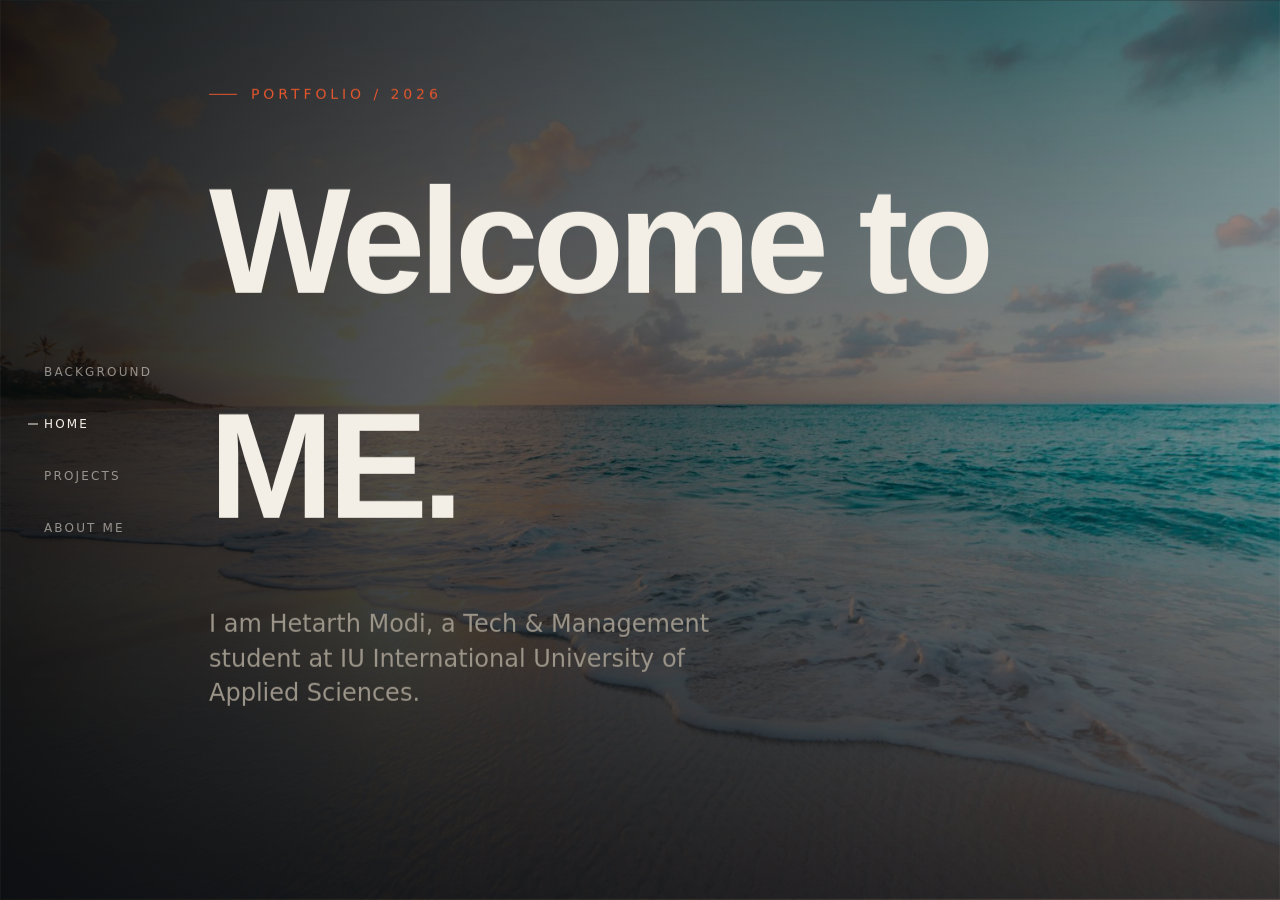
==== index.html @ 9e6f0302 "Certi Section Added" ====
<!DOCTYPE html>
<html lang="en">
<head>
  <meta charset="UTF-8" />
  <meta name="viewport" content="width=device-width, initial-scale=1, viewport-fit=cover" />
  <meta
    http-equiv="Content-Security-Policy"
    content="default-src 'self'; script-src 'self'; style-src 'self' https://fonts.googleapis.com; font-src 'self' https://fonts.gstatic.com; img-src 'self'; media-src 'self' https://videos.pexels.com; object-src 'none'; base-uri 'self'"
  />
  <title>Hetarth Modi - Portfolio</title>
  <link rel="icon" href="index_Logo.png" type="image/png" />
  <link rel="preconnect" href="https://fonts.googleapis.com" />
  <link rel="preconnect" href="https://fonts.gstatic.com" crossorigin />
  <link href="https://fonts.googleapis.com/css2?family=Outfit:wght@300;400&family=Syne:wght@800&display=swap" rel="stylesheet" />
  <link rel="stylesheet" href="index.css?v=20260920g" />
</head>
<body>
  <div class="world" aria-hidden="true">
    <img class="world-still" src="bg.jpg" alt="" />
    <div class="world-video">
      <video id="world-media" autoplay muted loop playsinline></video>
    </div>
    <div class="world-shade"></div>
  </div>

  <header>
    <nav aria-label="Sections">
      <button type="button" data-go="0">Background</button>
      <button type="button" data-go="1" class="is-active">Home</button>
      <button type="button" data-go="2">Projects</button>
      <button type="button" data-go="3">About ME</button>
    </nav>
  </header>

  <button type="button" class="edu-back" id="edu-back">← Back</button>

  <div class="scene" id="scene">
    <div class="cube-rig">
      <div class="cube-x" id="cube-x">
        <div class="cube" id="cube">
        <section class="face face-background" id="background" aria-label="Background">
          <div class="face-scroll">
            <p class="kicker">Background / 2026</p>
            <h2>A little context.</h2>
            <section class="edu">
              <h3>Education</h3>
              <button type="button" class="more" data-edu-hub>Read More →</button>
            </section>
            <section class="gap"></section>
            <section class="edu">
              <h3>Certifications</h3>
              <button type="button" class="more" data-certi-hub>Read More →</button>
            </section>
          </div>
        </section>

        <section class="face face-edu-hub" id="edu-hub" aria-label="Education">
          <div class="face-scroll">
            <p class="kicker">Education / 2026</p>
            <h2>Education</h2>
            <section class="edu">
              <ul>
                <li>
                  <h4>B.Sc. in Computer Science</h4>
                  <p>IU International University of Applied Sciences</p>
                  <p>April 2025 - Present</p>
                  <button type="button" class="more" data-edu="b1">Read More →</button>
                </li>
                <li>
                  <h4>Studienkolleg</h4>
                  <p>IU International University of Applied Sciences</p>
                  <p>April 2024 - March 2025</p>
                  <button type="button" class="more" data-edu="b2">Read More →</button>
                </li>
              </ul>
            </section>
          </div>
        </section>

        <section class="face face-certi-hub" id="certi-hub" aria-label="Certifications">
          <div class="face-scroll">
            <p class="kicker">Certifications / 2026</p>
            <h2>Certifications</h2>
            <section class="edu">
              <ul>
                <li>
                  <h4>Project Management</h4>
                  <p>Linkedin and Microsoft</p>
                  <button type="button" class="more" data-certi="c1">Read More →</button>
                </li>
                <li>
                  <h4>Technical</h4>
                  <p>Linkedin and Oracle</p>
                  <button type="button" class="more" data-certi="c2">Read More →</button>
                </li>
              </ul>
            </section>
          </div>
        </section>

        <section class="face face-edu" id="edu-detail" aria-label="Education detail">
          <div class="face-scroll">
            <article class="edu-panel is-active" data-edu-panel="b1">
              <p class="kicker">Education / B.Sc.</p>
              <h3>B.Sc. in Computer Science.</h3>
              <div class="about-grid">
                <div>
                  <p>Undergraduate study at IU, focused on software, systems, and how products actually get built. This is the current chapter — still in progress.</p>
                  <div class="subject-list">
                    <div><b>Introduction to Computer Science</b></div>
                    <div><b>Java: Object-Oriented Programming</b></div>
                    <div><b>Intercultural and Ethical Decision Making</b></div>
                    <div><b>Mathematics I</b></div>
                    <div><b>Statistics- Probability and Descriptive Statistics</b></div>
                    <div><b>Collaborative Work</b></div>
                    <div><b>Data Structures and Algorithms</b></div>
                    <div><b>Mathematics II</b></div>
                    <div><b>Web Application Development</b></div>
                    <div><b>Project: Java and Web Application</b></div>
                    <div><b>Computer Architecture and Operating Systems</b></div>
                    <div><b>Introduction to Academic Work for IT and Technology</b></div>
                    <div><b>Theoretical Computer Science and Mathematical Logic</b></div>
                    <div><b>IT Service Management</b></div>
                    <div><b>Project: IT Service Management</b></div>
                    <div><b>Introduction to Data Protection and Cybersecurity</b></div>
                    <div><b>Software Quality Assurance</b></div>
                    <div><b>Cryptography</b></div>
                  </div>
                </div>
                <div class="meta-list">
                  <div><b>School</b><span>IU International University</span></div>
                  <div><b>When</b><span>Apr 2025 — In progress</span></div>
                </div>
              </div>
            </article>
            <article class="edu-panel" data-edu-panel="b2">
              <p class="kicker">Education / Studienkolleg</p>
              <h3>Studienkolleg.</h3>
              <div class="about-grid">
                <div>
                  <p>A foundation year before the degree: language, method, and the academic pace of studying in Germany. Finished.</p>
                  <p>It is the run-up to the degree — the year that made the B.Sc. possible, not a side note.</p>
                  <div class="subject-list">
                    <div><b>Mathematics: Foundations</b></div>
                    <div><b>Foundations of Learning</b></div>
                    <div><b>Preparation Language course: German A1 / A2</b></div>
                    <div><b>Mathematics: Algebra</b></div>
                    <div><b>Foundations of Academic English</b></div>
                    <div><b>Project: Germany from the Inside</b></div>
                    <div><b>Mathematics: Functions</b></div>
                    <div><b>Applied Academic English</b></div>
                    <div><b>Foundations of Business English</b></div>
                    <div><b>Mathematics: Calculus</b></div>
                    <div><b>Applied Business English</b></div>
                    <div><b>Applied Learning Strategies</b></div>
                  </div>
                </div>
                <div class="meta-list">
                  <div><b>School</b><span>IU International University</span></div>
                  <div><b>When</b><span>Apr 2024 — Mar 2025</span></div>
                </div>
              </div>
            </article>
          </div>
        </section>

        <section class="face face-certi" id="certi-detail" aria-label="Certification detail">
          <div class="face-scroll">
            <article class="certi-panel is-active" data-certi-panel="c1">
              <p class="kicker">Certifications / Project Management</p>
              <h3>Project Management.</h3>
              <div class="about-grid">
                <div>
                  <p>Project management coursework from LinkedIn and Microsoft.</p>
                </div>
                <div class="meta-list">
                  <div><b>Issuer</b><span>LinkedIn · Microsoft</span></div>
                </div>
              </div>
            </article>
            <article class="certi-panel" data-certi-panel="c2">
              <p class="kicker">Certifications / Technical</p>
              <h3>Technical.</h3>
              <div class="about-grid">
                <div>
                  <p>Technical coursework from LinkedIn and Oracle.</p>
                </div>
                <div class="meta-list">
                  <div><b>Issuer</b><span>LinkedIn · Oracle</span></div>
                </div>
              </div>
            </article>
          </div>
        </section>

        <section class="face face-home is-current" id="home" aria-label="Home">
          <div class="face-scroll">
            <p class="kicker">Portfolio / 2026</p>
            <h1>Welcome <span class="h1-rest">to ME.</span></h1>
            <p class="lede">I am Hetarth Modi, a Tech & Management student at IU International University of Applied Sciences.</p>
          </div>
        </section>

        <section class="face face-projects" id="projects" aria-label="Projects">
          <div class="face-scroll">
            <p class="kicker">Projects / 2026</p>
            <h2>Recent Works.</h2>
            <div class="work-grid">
              <article class="project">
                <div class="num">01</div>
                <h3>Charcoal</h3>
                <p>Note taking Markdown Web Application.</p>
                <div class="tags">Tech · Web Application</div>
                <button type="button" class="more" data-project="p1">Read More →</button>
              </article>
              <article class="project">
                <div class="num">02</div>
                <h3>IT Service Management</h3>
                <p>Introduction of ITIL based IT service processes in a mid-size enterprise.</p>
                <div class="tags">Management · IT Service Management</div>
                <button type="button" class="more" data-project="p2">Read More →</button>
              </article>
            </div>
          </div>
        </section>

        <section class="face face-project" id="project-detail" aria-label="Project detail">
          <div class="face-scroll">
            <article class="project-panel is-active" data-project-panel="p1">
              <p class="kicker">Project / Tech</p>
              <h3>Charcoal.</h3>
              <p class="repo-line"><a class="text-link" href="https://github.com/codeHetarth/Charcoal" target="_blank" rel="noopener noreferrer">Github Repo ↗</a></p>
              <div class="about-grid">
                <div>
                  <p>Built a full-stack, browser-based Markdown notes application as a university project at IU. Tasks, progress, and deadlines were planned and tracked in Monday.com.</p>
                  <p>GitHub Flavored Markdown covers headings, lists, tables, task lists, links, and syntax-highlighted code blocks. Titles and content auto-save as the user types. Registered users keep notes in PostgreSQL, tied to the account. Guest mode stores notes for the browser session only.</p>
                  <p>Accounts include registration, login, profile updates, logout, and deletion. Password reset uses time-limited email links, with optional email notifications. Export writes a local <code>.md</code> file and leaves it on the device. The layout is a notes sidebar on desktop and a drawer on mobile.</p>
                  <div class="skills">
                    <i>Project Management</i><i>Project Scheduling</i><i>HTML</i>
                    <i>Cascading Style Sheets (CSS)</i><i>JavaScript</i><i>Node.js</i>
                    <i>PostgreSQL</i><i>REST APIs</i><i>monday.com</i>
                    <i>Web Application Development</i><i>Manual Testing</i>
                  </div>
                </div>
                <div>
                  <div class="meta-list">
                    <div><b>School</b><span>IU International University</span></div>
                    <div><b>Connected Subject</b><span>Project: Java and Web Application</span></div>
                    <div><b>When</b><span>July 2026 — In progress</span></div>
                    <div><b>Frontend</b><span>HTML, CSS, JavaScript, Milkdown</span></div>
                    <div><b>Backend</b><span>Node.js, Express.js</span></div>
                    <div><b>Database</b><span>PostgreSQL</span></div>
                    <div><b>Server Management</b><span>Docker</span></div>
                    <div><b>API</b><span>REST API</span></div>
                    <div><b>Version Control</b><span>GitHub</span></div>
                    <div><b>Project Management</b><span>Monday.com</span></div>
                    <div><b>Code Editor</b><span>Cursor</span></div>
                  </div>
                </div>
              </div>
            </article>
            <article class="project-panel" data-project-panel="p2">
              <p class="kicker">Project / Management</p>
              <h3>IT Service Management.</h3>
              <div class="about-grid">
                <div>
                  <p>Designed an ITIL 4-based service management solution for a mid-sized enterprise with IT operational inefficiencies. The roadmap outsources the IT Service Desk along the ITIL 4 Customer Journey: Explore, Engage, Offer, Agree, Onboard, Co-create, Realise.</p>
                  <p>Stakeholder analysis covers the Board of Directors, Internal IT Team, External CIO, consultants, and outsourced service providers. SLA considerations and a governance model sit between internal IT and the vendor. Communication workflows, escalation, and responsibilities are defined for both sides.</p>
                  <p>Mandatory practices include Incident Management, Problem Management, Service Desk, Change Enablement, Information Security, and Continual Improvement. A risk, challenge, and opportunity assessment closes the work — aimed at service quality, governance, and customer satisfaction.</p>
                  <div class="skills">
                    <i>Project Scheduling</i><i>ITIL</i><i>IT Service Management</i>
                    <i>Service-Level Agreements (SLA)</i><i>Microsoft Office</i>
                    <i>Quality Management</i><i>Incident Management</i>
                    <i>Project Management</i><i>Risk Management</i>
                    <i>Change Management</i><i>Service Desk Management</i>
                    <i>Stakeholder Analysis</i><i>Teamwork</i>
                  </div>
                </div>
                <div>
                  <div class="meta-list">
                    <div><b>School</b><span>IU International University</span></div>
                    <div><b>Connected Subject</b><span>Project: IT Service Management</span></div>
                    <div><b>When</b><span>April 2026 — July 2026</span></div>
                  </div>
                </div>
              </div>
            </article>
          </div>
        </section>

        <section class="face face-about" id="about" aria-label="About">
          <div class="face-scroll">
            <p class="kicker">About Me / 2026</p>
            <h2>Who Am I ?</h2>
            <div class="about-grid">
              <div>
                <h3>I am Hetarth Modi.</h3>
                <p class="repo-line"><a class="text-link" href="https://www.linkedin.com/in/hetarth-modi-322444307/" target="_blank" rel="noopener noreferrer">LinkedIn ↗</a></p>
                <p class="repo-line"><a class="text-link" href="https://github.com/codeHetarth" target="_blank" rel="noopener noreferrer">GitHub ↗</a></p>
                <p class="quote">“If you can not buy it, build it.”</p>
                <p>The stack and technologies used for this portfolio development are the same as the ones used for Charcoal and the ITSM project.</p>
                <div class="skills">
                  <i>HTML</i><i>CSS</i><i>JavaScript</i><i>Project Management</i><i>GitHub</i>
                </div>
              </div>
              <div class="meta-list">
                <div><b>School</b><span>IU International University</span></div>
                <div><b>Study</b><span>B.Sc. Computer Science</span></div>
                <div><b>Focus</b><span>Tech &amp; Management</span></div>
                <div><b>Based in</b><span>Cologne, Germany</span></div>
                <div><b>Duration</b><span>April 2025 - Present</span></div>
                <div><b>Open to</b><span>Student · Part-Time · Internship</span></div>
                <div><b>Location</b><span>On-site · Hybrid · Remote</span></div>
              </div>
            </div>
          </div>
        </section>
        </div>
      </div>
    </div>
  </div>

  <script src="index.js?v=20260920g"></script>
</body>
</html>
---- index.css ----
:root {
  --fg: #f4efe6;
  --muted: #9b9488;
  --accent: #e4572e;
  --accent-2: #e8c39a;
  --line: rgba(244, 239, 230, 0.12);
  --half: 50vh;
  --half-w: 50vw;
  --z: var(--half);
  --duration: 1100ms;
  --ease: cubic-bezier(0.76, 0, 0.24, 1);
  --nav-w: 180px;
}

* { box-sizing: border-box; margin: 0; padding: 0; }

html, body {
  height: 100%;
  height: 100dvh;
  background: #071018;
  color: var(--fg);
  font-family: Outfit, system-ui, sans-serif;
  overflow: hidden;
  -webkit-text-size-adjust: 100%;
  text-size-adjust: 100%;
}

body {
  text-rendering: optimizeLegibility;
  -webkit-font-smoothing: antialiased;
}

button { font-family: inherit; color: inherit; }

.world {
  pointer-events: none;
  position: fixed;
  inset: 0;
  z-index: 0;
  overflow: hidden;
  background: #071018;
}

.world-still,
.world-video,
.world-video video {
  position: absolute;
  inset: 0;
  width: 100%;
  height: 100%;
  object-fit: cover;
  display: block;
}

.world-video video {
  height: 120%;
  visibility: hidden;
}

.world-video video.is-on { visibility: visible; }

.world-shade {
  position: absolute;
  inset: 0;
  background:
    linear-gradient(to right, rgba(0, 0, 0, 0.8), rgba(0, 0, 0, 0.4), transparent),
    linear-gradient(to top, rgba(0, 0, 0, 0.6), transparent, rgba(0, 0, 0, 0.3));
}

header {
  position: fixed;
  top: 0;
  left: 0;
  bottom: 0;
  z-index: 30;
  width: var(--nav-w);
  display: flex;
  flex-direction: column;
  justify-content: center;
  padding: 36px 28px;
  pointer-events: none;
}

nav {
  display: flex;
  flex-direction: column;
  align-items: flex-start;
  gap: 22px;
}

nav button {
  background: none;
  border: 0;
  cursor: pointer;
  font-size: 12px;
  letter-spacing: 0.18em;
  text-transform: uppercase;
  opacity: 0.55;
  position: relative;
  padding: 8px 0 8px 16px;
  text-align: left;
  pointer-events: auto;
}

nav button.is-active { opacity: 1; }

nav button.is-active::before {
  content: "";
  position: absolute;
  left: 0;
  top: 50%;
  width: 10px;
  height: 1px;
  background: currentColor;
  transform: translateY(-50%);
}

.scene {
  position: fixed;
  inset: 0;
  z-index: 1;
  perspective: 2400px;
  overflow: hidden;
}

.scene.is-edu-hub,
.scene.is-certi-hub,
.scene.is-edu-open,
.scene.is-certi-open,
.scene.is-project-open {
  --z: var(--half-w);
}

.cube-rig {
  width: 100%;
  height: 100%;
  transform-style: preserve-3d;
  transform: translateZ(calc(var(--z) * -1));
  transition: transform var(--duration) var(--ease);
}

.scene.is-turning .cube-rig {
  transform: translateZ(calc((var(--z) + var(--half) * 0.45) * -1)) scale(0.86);
}

.cube-x,
.cube {
  width: 100%;
  height: 100%;
  position: relative;
  transform-style: preserve-3d;
  transition: transform var(--duration) var(--ease);
}

.cube-x { transform: rotateX(var(--rx, 90deg)) translate3d(0, 0, 0.1px); }
.cube { transform: rotateY(var(--ry, 0deg)) translate3d(0, 0, 0.1px); }

.face {
  position: absolute;
  inset: 0;
  background: linear-gradient(180deg, rgba(7, 16, 24, 0.22), rgba(7, 16, 24, 0.58));
  backface-visibility: hidden;
  border: 1px solid rgba(244, 239, 230, 0.04);
}

.face-scroll {
  position: absolute;
  inset: 0;
  overflow-x: hidden;
  overflow-y: auto;
  -webkit-overflow-scrolling: touch;
  overscroll-behavior: contain;
  touch-action: pan-y;
  padding: 64px 8vw 64px calc(var(--nav-w) + 28px);
}

.face-background { transform: rotateX(0deg) translateZ(var(--z)); }
.face-home {
  background: linear-gradient(180deg, rgba(7, 16, 24, 0.08), rgba(7, 16, 24, 0.42));
  transform: rotateX(-90deg) translateZ(var(--z));
}
.face-projects { transform: rotateX(180deg) translateZ(var(--z)); }
.face-about { transform: rotateX(90deg) translateZ(var(--z)); }
.face-edu-hub,
.face-certi-hub { transform: rotateY(90deg) translateZ(var(--half-w)); }
.face-certi-hub { visibility: hidden; }
.face-edu,
.face-certi {
  transform: rotateY(180deg) translateZ(var(--half-w));
  visibility: hidden;
}
.face-project {
  transform: rotateY(-90deg) rotateX(180deg) translateZ(var(--half-w));
  visibility: hidden;
}
.cube.is-showing-project .face-project { visibility: visible; }
.scene.is-edu-open .face-edu { visibility: visible; }
.scene.is-certi-open .face-certi { visibility: visible; }
.scene.is-certi-hub .face-certi-hub { visibility: visible; }
.scene.is-certi-hub .face-edu-hub { visibility: hidden; }
.cube.is-showing-project .face-edu-hub,
.cube.is-showing-project .face-certi-hub,
.cube.is-showing-project .face-edu,
.cube.is-showing-project .face-certi { visibility: hidden; }

.scene.is-edu-hub .face-home,
.scene.is-edu-hub .face-projects,
.scene.is-edu-hub .face-about,
.scene.is-edu-hub .face-project,
.scene.is-certi-hub .face-home,
.scene.is-certi-hub .face-projects,
.scene.is-certi-hub .face-about,
.scene.is-certi-hub .face-project,
.scene.is-edu-open .face-home,
.scene.is-edu-open .face-projects,
.scene.is-edu-open .face-about,
.scene.is-edu-open .face-project,
.scene.is-certi-open .face-home,
.scene.is-certi-open .face-projects,
.scene.is-certi-open .face-about,
.scene.is-certi-open .face-project,
.scene.is-project-open .face-home,
.scene.is-project-open .face-background,
.scene.is-project-open .face-about,
.scene.is-project-open .face-edu,
.scene.is-project-open .face-certi,
.scene.is-project-open .face-edu-hub,
.scene.is-project-open .face-certi-hub {
  visibility: hidden;
}

html.is-phone .scene { perspective: none; }

html.is-phone .cube-rig,
html.is-phone .cube-x,
html.is-phone .cube,
html.is-phone .face {
  transform: none !important;
  transform-style: flat;
  transition: none;
  backface-visibility: visible;
}

html.is-phone .face,
html.is-phone .face-edu,
html.is-phone .face-certi,
html.is-phone .face-certi-hub {
  visibility: hidden;
  pointer-events: none;
}

html.is-phone .face.is-current {
  visibility: visible;
  pointer-events: auto;
}

html.is-phone .face.is-current .face-scroll {
  position: fixed;
  inset: 0;
  z-index: 2;
}

.gap {
  padding: 30px;
}

.kicker {
  display: flex;
  align-items: center;
  gap: 14px;
  color: var(--accent);
  font-size: 14px;
  letter-spacing: 0.28em;
  text-transform: uppercase;
  margin-bottom: 22px;
}

.kicker::before {
  content: "";
  width: 28px;
  height: 1px;
  background: var(--accent);
}

h1, h2, .edu h3, .edu h4, .project h3 {
  font-family: Syne, sans-serif;
  letter-spacing: -0.03em;
}

h1, h2 {
  font-weight: 800;
  letter-spacing: -0.04em;
  line-height: 1.5;
  overflow-wrap: break-word;
}

h1 { font-size: clamp(60px, 12vw, 150px); max-width: 12ch; }

h2 { font-size: clamp(42px, 7vw, 92px); margin-bottom: 28px; }

.lede {
  margin-top: 28px;
  max-width: 34rem;
  font-size: clamp(18px, 2vw, 24px);
  font-weight: 300;
  line-height: 1.45;
  color: var(--muted);
}

.about-grid {
  display: grid;
  grid-template-columns: 1.2fr 0.8fr;
  align-items: start;
  gap: 40px;
}

p {
  color: var(--muted);
  line-height: 1.7;
  font-size: 17px;
  margin: 18px 0;
}

.edu h3,
.edu h4 { color: var(--fg); }

.edu h3 { font-size: 30px; margin: 8px 0; }
.edu h4 { font-size: 26px; margin: 8px 0; }

.edu ul {
  list-style: none;
  display: grid;
  gap: 30px;
  padding: 18px 20px;
}

.edu p,
.edu .more,
.project .more,
.repo-line .text-link {
  font-size: 20px;
  line-height: 1.35;
}

.edu p + p,
.edu p + .more,
.edu h3 + .more { margin-top: 4px; }
.edu ul + .more { margin-top: 18px; }

.more {
  display: block;
  margin-top: 4px;
  padding:0px;
  border: 0;
  background: none;
  font: inherit;
  color: var(--muted);
  cursor: pointer;
}

.project .more { margin-top: 16px; }

.more:hover { color: var(--fg); }

.edu-back {
  position: fixed;
  z-index: 35;
  top: 64px;
  left: calc(var(--nav-w) + 28px);
  background: none;
  border: 0;
  padding: 8px 0;
  cursor: pointer;
  font-size: 12px;
  letter-spacing: 0.18em;
  text-transform: uppercase;
  color: var(--muted);
  opacity: 0;
  pointer-events: none;
  transition: opacity 280ms ease;
}

.edu-back.is-visible {
  opacity: 1;
  pointer-events: auto;
  transition-delay: 0.8s;
}

.edu-back:hover { color: var(--fg); }

.face-edu-hub .face-scroll,
.face-certi-hub .face-scroll,
.face-edu .face-scroll,
.face-certi .face-scroll,
.face-project .face-scroll { padding-top: 108px; }

.edu-panel,
.certi-panel,
.project-panel { display: none; }
.edu-panel.is-active,
.certi-panel.is-active,
.project-panel.is-active { display: block; }

.quote {
  font-family: Syne, sans-serif;
  font-size: 22px;
  line-height: 1.25;
  color: var(--fg);
  margin: 36px 0;
  max-width: 22ch;
}

.meta-list, .subject-list {
  display: grid;
  border-top: 1px solid var(--line);
}

.meta-list div, .subject-list div {
  display: flex;
  justify-content: space-between;
  border-bottom: 1px solid var(--line);
  font-size: 14px;
  padding: 18px 0;
}

.text-link {
  display: inline-block;
  color: var(--muted);
  text-decoration: none;
}

.repo-line .text-link:hover { color: var(--fg); }

.project-panel code {
  font-size: 0.92em;
  color: var(--accent-2);
}

.skills {
  display: flex;
  flex-wrap: wrap;
  gap: 8px;
  margin-top: 28px;
}

.skills i {
  font-style: normal;
  border: 1px solid var(--line);
  padding: 8px 12px;
  font-size: 12px;
  letter-spacing: 0.08em;
  text-transform: uppercase;
}

.work-grid {
  display: flex;
  flex-direction: column;
  gap: 22px;
}

.project {
  width: 100%;
  border: 1px solid var(--line);
  min-height: 160px;
  padding: 22px;
  background:
    linear-gradient(transparent 70%, rgba(244,239,230,0.05)),
    repeating-linear-gradient(0deg, transparent, transparent 10px, rgba(244,239,230,0.04) 11px);
}

.project:hover { border-color: var(--accent-2); }

.project .num {
  font-variant-numeric: tabular-nums;
  color: var(--accent-2);
  font-size: 12px;
  letter-spacing: 0.2em;
}

.project h3 {
  font-size: 28px;
  margin: 8px 0 10px;
}

.tags {
  color: var(--muted);
  font-size: 16px;
  margin-top: 28px;
}

@media (max-width: 860px) {
  :root { --nav-w: 96px; }
  header { padding: 24px 12px; }
  nav { gap: 16px; }
  nav button { font-size: 10px; letter-spacing: 0.12em; padding-left: 12px; }
  .face-scroll { padding: 36px 22px 36px calc(var(--nav-w) + 12px); }
  .face-edu-hub .face-scroll,
  .face-certi-hub .face-scroll,
  .face-edu .face-scroll,
  .face-certi .face-scroll,
  .face-project .face-scroll { padding-top: 72px; }
  .edu-back { top: 36px; left: calc(var(--nav-w) + 12px); }
  .about-grid { grid-template-columns: 1fr; gap: 28px; }
  .work-grid { gap: 28px; }
  h1 {
    font-size: clamp(42px, 11vw, 56px);
    line-height: 0.95;
    letter-spacing: -0.05em;
    max-width: none;
  }
  .face-home .h1-rest { display: block; }
}

@media (max-width: 720px) {
  :root { --nav-w: 0px; }

  html, body, .scene {
    height: 100svh;
    height: 100dvh;
  }

  header {
    top: 0;
    right: 0;
    bottom: auto;
    width: 100%;
    height: auto;
    flex-direction: row;
    justify-content: stretch;
    padding: max(10px, env(safe-area-inset-top)) 12px 8px;
    background: linear-gradient(180deg, rgba(7, 16, 24, 0.72), rgba(7, 16, 24, 0));
  }

  nav {
    flex-direction: row;
    flex-wrap: wrap;
    align-items: center;
    justify-content: space-between;
    gap: 2px 8px;
    width: 100%;
  }

  nav button {
    font-size: 10px;
    letter-spacing: 0.1em;
    padding: 10px 2px;
    min-height: 40px;
  }

  nav button.is-active::before {
    left: 50%;
    top: auto;
    bottom: 4px;
    width: 12px;
    transform: translateX(-50%);
  }

  .face-scroll {
    padding: calc(64px + env(safe-area-inset-top)) 20px max(28px, env(safe-area-inset-bottom));
  }

  .face-edu-hub .face-scroll,
  .face-certi-hub .face-scroll,
  .face-edu .face-scroll,
  .face-certi .face-scroll,
  .face-project .face-scroll {
    padding-top: calc(104px + env(safe-area-inset-top));
  }

  .edu-back {
    top: calc(52px + env(safe-area-inset-top));
    left: 20px;
  }

  h2 {
    font-size: clamp(28px, 9vw, 40px);
    line-height: 1.15;
    margin-bottom: 18px;
  }

  .kicker {
    font-size: 11px;
    letter-spacing: 0.16em;
    margin-bottom: 14px;
    flex-wrap: wrap;
  }

  .lede {
    margin-top: 16px;
    font-size: 16px;
  }

  p,
  .edu p,
  .edu .more,
  .project .more,
  .repo-line .text-link {
    font-size: 16px;
  }

  .edu h3 { font-size: 22px; }
  .edu h4 { font-size: 20px; }
  .edu ul { padding: 8px 0; gap: 22px; }

  .project {
    min-height: 0;
    padding: 16px;
  }

  .project h3 { font-size: 22px; }

  .meta-list div,
  .subject-list div {
    flex-direction: column;
    align-items: flex-start;
    gap: 6px;
    padding: 12px 0;
    overflow-wrap: anywhere;
  }

  .skills i {
    font-size: 11px;
    padding: 6px 10px;
  }
}

@media (prefers-reduced-motion: reduce) {
  .cube, .cube-x, .cube-rig, .edu-back { transition: none; }
  .scene.is-turning .cube-rig { transform: translateZ(calc(var(--z) * -1)); }
}
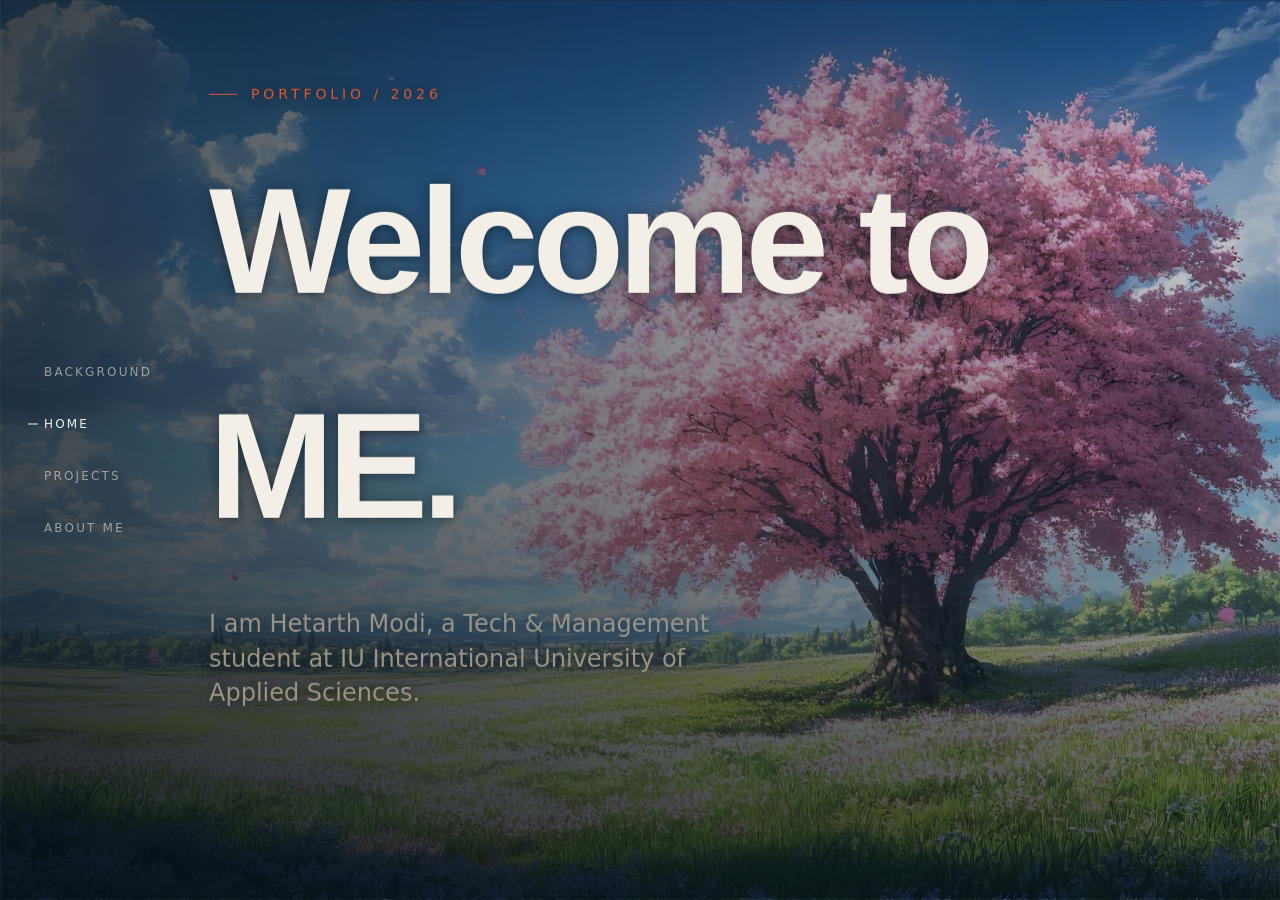
==== commit 372a9943: "Background Changed" ====
--- a/index.html
+++ b/index.html
@@ -5,21 +5,19 @@
   <meta name="viewport" content="width=device-width, initial-scale=1, viewport-fit=cover" />
   <meta
     http-equiv="Content-Security-Policy"
-    content="default-src 'self'; script-src 'self'; style-src 'self' https://fonts.googleapis.com; font-src 'self' https://fonts.gstatic.com; img-src 'self'; media-src 'self' https://videos.pexels.com; object-src 'none'; base-uri 'self'"
+    content="default-src 'self'; script-src 'self'; style-src 'self' https://fonts.googleapis.com; font-src 'self' https://fonts.gstatic.com; img-src 'self'; object-src 'none'; base-uri 'self'"
   />
   <title>Hetarth Modi - Portfolio</title>
   <link rel="icon" href="index_Logo.png" type="image/png" />
   <link rel="preconnect" href="https://fonts.googleapis.com" />
   <link rel="preconnect" href="https://fonts.gstatic.com" crossorigin />
   <link href="https://fonts.googleapis.com/css2?family=Outfit:wght@300;400&family=Syne:wght@800&display=swap" rel="stylesheet" />
-  <link rel="stylesheet" href="index.css?v=20260920g" />
+  <link rel="stylesheet" href="index.css?v=20261104c" />
 </head>
 <body>
   <div class="world" aria-hidden="true">
-    <img class="world-still" src="bg.jpg" alt="" />
-    <div class="world-video">
-      <video id="world-media" autoplay muted loop playsinline></video>
-    </div>
+    <img class="world-still" src="sakura/sakura.jpg" alt="" />
+    <video id="world-media" class="world-video" autoplay muted loop playsinline></video>
     <div class="world-shade"></div>
   </div>
 
@@ -82,18 +80,30 @@
             <p class="kicker">Certifications / 2026</p>
             <h2>Certifications</h2>
             <section class="edu">
-              <ul>
-                <li>
-                  <h4>Project Management</h4>
-                  <p>Linkedin and Microsoft</p>
-                  <button type="button" class="more" data-certi="c1">Read More →</button>
-                </li>
-                <li>
-                  <h4>Technical</h4>
-                  <p>Linkedin and Oracle</p>
-                  <button type="button" class="more" data-certi="c2">Read More →</button>
-                </li>
-              </ul>
+                <ul>
+                  <li>
+                    <h4>Project Management</h4>
+                    <p>PMI, Microsoft, and LinkedIn</p>
+                    <button type="button" class="more" data-certi="pm">Read More →</button>
+                  </li>
+                  <li>
+                    <h4>Microsoft</h4>
+                    <p>LinkedIn and More</p>
+                    <button type="button" class="more" data-certi="microsoft">Read More →</button>
+                  </li>
+                </ul>
+                <ul>
+                  <li>
+                    <h4>Technical</h4>
+                    <p>Oracle, LinkedIn, and JetBrains</p>
+                    <button type="button" class="more" data-certi="tech">Read More →</button>
+                  </li>
+                  <li>
+                    <h4>Other</h4>
+                    <p>LinkedIn and More</p>
+                    <button type="button" class="more" data-certi="other">Read More →</button>
+                  </li>
+                </ul>
             </section>
           </div>
         </section>
@@ -166,29 +176,79 @@
 
         <section class="face face-certi" id="certi-detail" aria-label="Certification detail">
           <div class="face-scroll">
-            <article class="certi-panel is-active" data-certi-panel="c1">
+            <article class="certi-panel is-active" data-certi-panel="pm">
               <p class="kicker">Certifications / Project Management</p>
               <h3>Project Management.</h3>
-              <div class="about-grid">
-                <div>
-                  <p>Project management coursework from LinkedIn and Microsoft.</p>
-                </div>
-                <div class="meta-list">
-                  <div><b>Issuer</b><span>LinkedIn · Microsoft</span></div>
-                </div>
-              </div>
-            </article>
-            <article class="certi-panel" data-certi-panel="c2">
+              <section class="certi-list">
+                <div>
+                  <p class="repo-line"><a class="text-link" href="https://www.linkedin.com/learning/certificates/fcd72ad234eceb8f008a635a42cf058698faba94acf4bb5c1d2a34ce87892c01?trk=share_certificate" target="_blank" rel="noopener noreferrer">Career Essentials in Project Management ↗</a></p>
+                  <p class="repo-line"><a class="text-link" href="https://www.linkedin.com/learning/certificates/df0be4a730dae8c67230235844f95abec74ace88f8508f2db13ada05564c7ba4?trk=share_certificate" target="_blank" rel="noopener noreferrer">Getting Started as a Project Manager ↗</a></p>
+                  <p class="repo-line"><a class="text-link" href="https://www.linkedin.com/learning/certificates/5e9152bb2780fb929ac7a8a35726141d8a566e24c9166d2e629d31310fec0b30?trk=share_certificate" target="_blank" rel="noopener noreferrer">Project Management Foundations ↗</a></p>
+                  <p class="repo-line"><a class="text-link" href="https://www.linkedin.com/learning/certificates/b72c273d8a019446815d76158bbb9f065480838bd7ffde9d49824c23fbf433a5?trk=share_certificate" target="_blank" rel="noopener noreferrer">Project Management Foundations: Ethics ↗</a></p>
+                  <p class="repo-line"><a class="text-link" href="https://www.linkedin.com/learning/certificates/1340bc4f3794cc5faa9c41bc970da173df817bb8bebd15fefa911acc520116ba?trk=share_certificate" target="_blank" rel="noopener noreferrer">Project Management Foundations: Requirements ↗</a></p>
+                  <p class="repo-line"><a class="text-link" href="https://www.linkedin.com/learning/certificates/b7a4a30ca298f6c5b5e5ea0d5a3702f5c23922bdba8b15e6fb5044a083bca2f0?trk=share_certificate" target="_blank" rel="noopener noreferrer">Project Management Foundations: Schedules ↗</a></p>
+                  <p class="repo-line"><a class="text-link" href="https://www.linkedin.com/learning/certificates/d222dccf9b18a459ae9a5088f0162f744b7f2cfad39197d00f3119dedab501a3?trk=share_certificate" target="_blank" rel="noopener noreferrer">Project Management Foundations: Budgets ↗</a></p>
+                  <p class="repo-line"><a class="text-link" href="https://www.linkedin.com/learning/certificates/598fae9b48840f3e43c652701dfccb2fab3c33861de0eadb4c4c4b975346c241?trk=share_certificate" target="_blank" rel="noopener noreferrer">Project Management Foundations: Communication ↗</a></p>
+                  <p class="repo-line"><a class="text-link" href="https://www.linkedin.com/learning/certificates/372d4303f5405a16d19206f2f1f107abb0a56c38e60f372d0348dbb4fd48119d?trk=share_certificate" target="_blank" rel="noopener noreferrer">Project Management Foundations: Teams ↗</a></p>
+                </div>
+                <div>
+                  <p class="repo-line"><a class="text-link" href="https://www.linkedin.com/learning/certificates/4d38b2e1bf34140a068e34eaef648dc8776a2f08cf36d9f2562798208e36ac1b?trk=share_certificate" target="_blank" rel="noopener noreferrer">Project Management Foundations: Small Projects ↗</a></p>
+                  <p class="repo-line"><a class="text-link" href="https://www.linkedin.com/learning/certificates/2d1827d8f08f5422c814f57c09a36396d3f61cce108201609c25b0701b40faac?trk=share_certificate" target="_blank" rel="noopener noreferrer">Project Management: Solving Common Project Problems ↗</a></p>
+                  <p class="repo-line"><a class="text-link" href="https://www.linkedin.com/learning/certificates/7cf72e965ef53e2d3d5102ff639fb92c780ea253bc2e0c16230f51a04f2b4b76?trk=share_certificate" target="_blank" rel="noopener noreferrer">Project Management Foundations: Procurement ↗</a></p>
+                  <p class="repo-line"><a class="text-link" href="https://www.linkedin.com/learning/certificates/233c217347256832fd8f2e3a6683fd3c6c2dfd15778d4f89f0256efb73bd5160?trk=share_certificate" target="_blank" rel="noopener noreferrer">Project Management Foundations: Integration ↗</a></p>
+                  <p class="repo-line"><a class="text-link" href="https://www.linkedin.com/learning/certificates/3914d29dbd3fa2bb8c08af7604b17b453173fc0090aca2186ad3566c397dac4e?trk=share_certificate" target="_blank" rel="noopener noreferrer">Project Management Foundations: Quality ↗</a></p>
+                  <p class="repo-line"><a class="text-link" href="https://www.linkedin.com/learning/certificates/fb40150e94f38f5c3e4b6920844d3f432f57c6222b734c20f1038227a9dadc52?trk=share_certificate" target="_blank" rel="noopener noreferrer">Project Management Foundations: Risk ↗</a></p>
+                  <p class="repo-line"><a class="text-link" href="https://www.linkedin.com/learning/certificates/747d30c8bdef4dbdfb7690a9c6310764a266bdace0cae29634617f6bede75f77?trk=share_certificate" target="_blank" rel="noopener noreferrer">Project Management Foundations: Facilitating Lessons Learned ↗</a></p>
+                  <p class="repo-line"><a class="text-link" href="https://www.linkedin.com/learning/certificates/a7bbe5d43313a0bdf868f32de06dc8987b92e72ce3bc489b98fab73be6f07db2?trk=share_certificate" target="_blank" rel="noopener noreferrer">Managing Project Stakeholders ↗</a></p>
+                </div>
+              </section>
+            </article>
+            <article class="certi-panel" data-certi-panel="microsoft">
+              <p class="kicker">Certifications / Microsoft</p>
+              <h3>Microsoft.</h3>
+              <section class="certi-list">
+                <div>
+                  <p class="repo-line"><a class="text-link" href="https://www.linkedin.com/learning/certificates/1054d90132f490b386723925178f1ab22259f46eac0b4fcb3c4b5b7050fdd3c3?trk=share_certificate" target="_blank" rel="noopener noreferrer">Managing Projects with Microsoft 365 ↗</a></p>
+                  <p class="repo-line"><a class="text-link" href="https://www.linkedin.com/learning/certificates/0b4695e197ae4763cea6da9b23302866ae40c7bc93cbaeafe481c0d3e0ef0d13?trk=share_certificate" target="_blank" rel="noopener noreferrer">Modern Project Management in Microsoft 365 ↗</a></p>
+                  <p class="repo-line"><a class="text-link" href="https://www.linkedin.com/learning/certificates/fa88f749ff746a09f7aaa31b33d223e3b4bb5dab14570ee58ac7338555f42358?trk=share_certificate" target="_blank" rel="noopener noreferrer">Optimizing Work with Microsoft 365 ↗</a></p>
+                  <p class="repo-line"><a class="text-link" href="https://www.linkedin.com/learning/certificates/a7130874a97255ff231de4c55a345129f4607e13426c80a4fc44635ed4545c2c?trk=share_certificate" target="_blank" rel="noopener noreferrer">Getting Started with Microsoft Excel ↗</a></p>
+                  <p class="repo-line"><a class="text-link" href="https://www.linkedin.com/learning/certificates/0e6bf331d25fe6d5a7b883de7a6e69830fe69592667c484e93f363a5c738b8f3?trk=share_certificate" target="_blank" rel="noopener noreferrer">Excel: VLOOKUP and XLOOKUP ↗</a></p>
+                </div>
+              </section>
+            </article>
+            <article class="certi-panel" data-certi-panel="tech">
               <p class="kicker">Certifications / Technical</p>
               <h3>Technical.</h3>
-              <div class="about-grid">
-                <div>
-                  <p>Technical coursework from LinkedIn and Oracle.</p>
-                </div>
-                <div class="meta-list">
-                  <div><b>Issuer</b><span>LinkedIn · Oracle</span></div>
-                </div>
-              </div>
+              <section class="certi-list">
+                <div>
+                  <p class="repo-line"><a class="text-link" href="https://www.linkedin.com/learning/certificates/a758fa40cd795d7c03baaec64aa9ff1362a6136edca6e533d502a6243bcab8bf?trk=share_certificate" target="_blank" rel="noopener noreferrer">Java Essential Training: Syntax and Structure ↗</a></p>
+                  <p class="repo-line"><a class="text-link" href="https://www.linkedin.com/learning/certificates/76dd14461032303547e3fa20a04583082c6e05a32d4607db87dbb910c7850507?trk=share_certificate" target="_blank" rel="noopener noreferrer">Java Essential Training: Objects and APIs ↗</a></p>
+                  <p class="repo-line"><a class="text-link" href="https://www.linkedin.com/learning/certificates/29761139815d864be7d902f440092690a354658fee4426813117fff99bd113cb?trk=share_certificate" target="_blank" rel="noopener noreferrer">Java: Object-Oriented Programming ↗</a></p>
+                  <p class="repo-line"><a class="text-link" href="https://www.linkedin.com/learning/certificates/cbf088a6dc9130af692105dc67bf49da7a65bb37b10c1b2f111f5ad9d5bb71da?trk=share_certificate" target="_blank" rel="noopener noreferrer">Java: Data Structures ↗</a></p>
+                  <p class="repo-line"><a class="text-link" href="https://catalog-education.oracle.com/ords/certview/sharebadge?id=2A632DE4F9F8CD7006BD2B5328410E947A088E0DD862523E1BA62732D36079BF" target="_blank" rel="noopener noreferrer">Oracle Cloud Infrastructure 2025 Certified Foundations Associate ↗</a></p>
+                  <p class="repo-line"><a class="text-link" href="https://catalog-education.oracle.com/ords/certview/sharebadge?id=CBF37236EE89590D92A0640BE69ECA8FD35D6E0904C066D0443A8E3CCD9073B9" target="_blank" rel="noopener noreferrer">Oracle Cloud Infrastructure 2025 Certified AI Foundations Associate ↗</a></p>
+                  <p class="repo-line"><a class="text-link" href="https://catalog-education.oracle.com/ords/certview/sharebadge?id=263CCE64B6BD67FE0EB92A616459CA5851E1A290E4B76DAA182D542EEE4B1467" target="_blank" rel="noopener noreferrer">Oracle Cloud Infrastructure 2025 Certified GenAI Professionals ↗</a></p>
+                </div>
+                <div>
+                  <p class="repo-line"><a class="text-link" href="https://www.linkedin.com/learning/certificates/a83c092f9154390ab7cb0e6ec1319a098f01a275247a99073e3ea67131f59131?trk=share_certificate" target="_blank" rel="noopener noreferrer">Node.js Essential Training ↗</a></p>
+                  <p class="repo-line"><a class="text-link" href="https://www.linkedin.com/learning/certificates/3218d242a3b67342e90e7c1cbb6a0bb7ad470faec48220ee8a782dfd55b64116?trk=share_certificate" target="_blank" rel="noopener noreferrer">Node.js: Web Servers, Tests, and Deployment ↗</a></p>
+                  <p class="repo-line"><a class="text-link" href="https://www.linkedin.com/learning/certificates/65946a41073792eb861521aa5b2b3339e73f97f1ca939b2652582d067f899a33?trk=share_certificate" target="_blank" rel="noopener noreferrer">Database Foundations ↗</a></p>
+                  <p class="repo-line"><a class="text-link" href="https://www.linkedin.com/learning/certificates/d30774f458acc7618c1f5b840e01b9dab85270d4560061eb38c0dd32f85f841c?trk=share_certificate" target="_blank" rel="noopener noreferrer">Database Foundations: Intro to Databases ↗</a></p>
+                  <p class="repo-line"><a class="text-link" href="https://www.linkedin.com/learning/certificates/d50f6f33c3b00ba1adff20862335f3bef80424d56c2613d4b8eff3321d1050d7?trk=share_certificate" target="_blank" rel="noopener noreferrer">Database Foundations: Data Structures ↗</a></p>
+                  <p class="repo-line"><a class="text-link" href="https://www.linkedin.com/learning/certificates/f9c49c192f16a4cf89f4c6141e89c35f54e03b23168bbdd05b43eb74dad7df31?trk=share_certificate" target="_blank" rel="noopener noreferrer">Database Foundations: Database Management ↗</a></p>
+                  <p class="repo-line"><a class="text-link" href="https://www.linkedin.com/learning/certificates/7e58e7f6ca15630df04909aade11d2a7ca731965a4f9eab4efb6ce564cb86473?trk=share_certificate" target="_blank" rel="noopener noreferrer">Database Foundations: Administration ↗</a></p>
+                  <p class="repo-line"><a class="text-link" href="https://www.linkedin.com/learning/certificates/36f43b0d2c842589bd196a4f97b1933f5c4aac935c1bfeb337d3ebc92d0c4855?trk=share_certificate" target="_blank" rel="noopener noreferrer">Database Foundations: Application Development ↗</a></p>
+                </div>
+              </section>
+            </article>
+            <article class="certi-panel" data-certi-panel="other">
+              <p class="kicker">Certifications / Other</p>
+              <h3>Other.</h3>
+              <section class="certi-list">
+                <div>
+                  <p>Nothing to show here yet.</p>
+                </div>
+              </section>
             </article>
           </div>
         </section>
@@ -320,6 +380,6 @@
     </div>
   </div>
 
-  <script src="index.js?v=20260920g"></script>
+  <script src="index.js?v=20261104c"></script>
 </body>
 </html>
--- a/index.css
+++ b/index.css
@@ -38,33 +38,29 @@
   inset: 0;
   z-index: 0;
   overflow: hidden;
-  background: #071018;
+  background: #6f9fd8;
 }
 
 .world-still,
-.world-video,
-.world-video video {
+.world-video {
   position: absolute;
   inset: 0;
   width: 100%;
   height: 100%;
   object-fit: cover;
+  object-position: 70% 50%;
   display: block;
 }
 
-.world-video video {
-  height: 120%;
-  visibility: hidden;
-}
-
-.world-video video.is-on { visibility: visible; }
+.world-video { opacity: 0; transition: opacity 600ms ease; }
+.world-video.is-on { opacity: 1; }
 
 .world-shade {
   position: absolute;
   inset: 0;
   background:
-    linear-gradient(to right, rgba(0, 0, 0, 0.8), rgba(0, 0, 0, 0.4), transparent),
-    linear-gradient(to top, rgba(0, 0, 0, 0.6), transparent, rgba(0, 0, 0, 0.3));
+    linear-gradient(to right, rgba(7, 16, 24, 0.7), rgba(7, 16, 24, 0.35) 50%, rgba(7, 16, 24, 0.05)),
+    linear-gradient(to top, rgba(7, 16, 24, 0.45), transparent 45%, transparent 80%, rgba(7, 16, 24, 0.25));
 }
 
 header {
@@ -172,6 +168,7 @@
   overscroll-behavior: contain;
   touch-action: pan-y;
   padding: 64px 8vw 64px calc(var(--nav-w) + 28px);
+  text-shadow: 0 1px 14px rgba(7, 16, 24, 0.55);
 }
 
 .face-background { transform: rotateX(0deg) translateZ(var(--z)); }
@@ -254,6 +251,14 @@
   pointer-events: auto;
 }
 
+html.is-phone .scene.is-edu-hub .face-edu-hub:not(.is-current),
+html.is-phone .scene.is-certi-hub .face-certi-hub:not(.is-current),
+html.is-phone .scene.is-edu-open .face-edu:not(.is-current),
+html.is-phone .scene.is-certi-open .face-certi:not(.is-current) {
+  visibility: hidden;
+  pointer-events: none;
+}
+
 html.is-phone .face.is-current .face-scroll {
   position: fixed;
   inset: 0;
@@ -388,6 +393,21 @@
 
 .edu-back:hover { color: var(--fg); }
 
+.face-certi-hub ul {
+  list-style: none;
+  display: inline-flex;
+  flex-direction: column;
+  margin-right: 60px;
+}
+
+.certi-list div {
+  list-style: none;
+  display: inline-flex;
+  flex-direction: column;
+  margin: 30px;
+  width: 42%;
+}
+
 .face-edu-hub .face-scroll,
 .face-certi-hub .face-scroll,
 .face-edu .face-scroll,
@@ -501,6 +521,16 @@
   .face-project .face-scroll { padding-top: 72px; }
   .edu-back { top: 36px; left: calc(var(--nav-w) + 12px); }
   .about-grid { grid-template-columns: 1fr; gap: 28px; }
+  .face-certi-hub ul {
+    display: flex;
+    margin-right: 0;
+    width: 100%;
+  }
+  .certi-list div {
+    display: flex;
+    margin: 0 0 20px;
+    width: 100%;
+  }
   .work-grid { gap: 28px; }
   h1 {
     font-size: clamp(42px, 11vw, 56px);
@@ -601,6 +631,8 @@
   .edu h3 { font-size: 22px; }
   .edu h4 { font-size: 20px; }
   .edu ul { padding: 8px 0; gap: 22px; }
+  .face-certi-hub ul { padding: 8px 0; }
+  .certi-list div { margin-bottom: 8px; }
 
   .project {
     min-height: 0;
@@ -626,5 +658,6 @@
 
 @media (prefers-reduced-motion: reduce) {
   .cube, .cube-x, .cube-rig, .edu-back { transition: none; }
+  .world-video { display: none; }
   .scene.is-turning .cube-rig { transform: translateZ(calc(var(--z) * -1)); }
 }
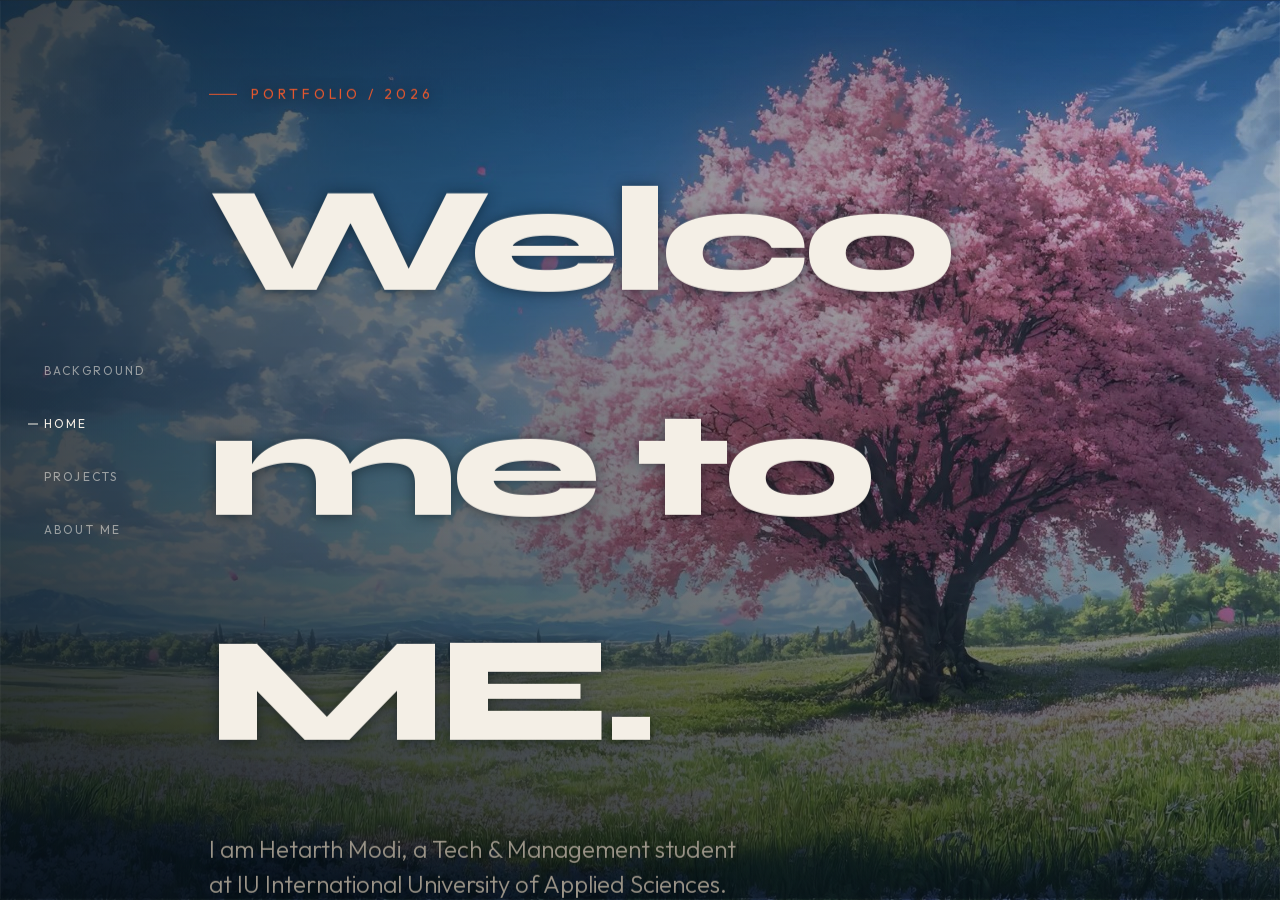
==== commit f8501713: "Security Updated" ====
--- a/index.html
+++ b/index.html
@@ -5,14 +5,13 @@
   <meta name="viewport" content="width=device-width, initial-scale=1, viewport-fit=cover" />
   <meta
     http-equiv="Content-Security-Policy"
-    content="default-src 'self'; script-src 'self'; style-src 'self' https://fonts.googleapis.com; font-src 'self' https://fonts.gstatic.com; img-src 'self'; object-src 'none'; base-uri 'self'"
+    content="default-src 'self'; script-src 'self'; style-src 'self'; font-src 'self'; img-src 'self'; media-src 'self'; connect-src 'none'; object-src 'none'; base-uri 'self'; form-action 'none'"
   />
+  <meta name="referrer" content="strict-origin-when-cross-origin" />
   <title>Hetarth Modi - Portfolio</title>
   <link rel="icon" href="index_Logo.png" type="image/png" />
-  <link rel="preconnect" href="https://fonts.googleapis.com" />
-  <link rel="preconnect" href="https://fonts.gstatic.com" crossorigin />
-  <link href="https://fonts.googleapis.com/css2?family=Outfit:wght@300;400&family=Syne:wght@800&display=swap" rel="stylesheet" />
-  <link rel="stylesheet" href="index.css?v=20261104c" />
+  <link rel="preload" href="fonts/outfit-latin.woff2" as="font" type="font/woff2" crossorigin />
+  <link rel="stylesheet" href="index.css?v=20261104d" />
 </head>
 <body>
   <div class="world" aria-hidden="true">
@@ -380,6 +379,6 @@
     </div>
   </div>
 
-  <script src="index.js?v=20261104c"></script>
+  <script src="index.js?v=20261104d"></script>
 </body>
 </html>
--- a/index.css
+++ b/index.css
@@ -1,3 +1,36 @@
+@font-face {
+  font-family: "Outfit";
+  font-style: normal;
+  font-weight: 300 400;
+  font-display: swap;
+  src: url("fonts/outfit-latin-ext.woff2") format("woff2");
+  unicode-range: U+0100-02BA, U+02BD-02C5, U+02C7-02CC, U+02CE-02D7, U+02DD-02FF, U+0304, U+0308, U+0329, U+1D00-1DBF, U+1E00-1E9F, U+1EF2-1EFF, U+2020, U+20A0-20AB, U+20AD-20C4, U+2113, U+2C60-2C7F, U+A720-A7FF;
+}
+@font-face {
+  font-family: "Outfit";
+  font-style: normal;
+  font-weight: 300 400;
+  font-display: swap;
+  src: url("fonts/outfit-latin.woff2") format("woff2");
+  unicode-range: U+0000-00FF, U+0131, U+0152-0153, U+02BB-02BC, U+02C6, U+02DA, U+02DC, U+0304, U+0308, U+0329, U+2000-206F, U+20AC, U+2122, U+2191, U+2193, U+2212, U+2215, U+FEFF, U+FFFD;
+}
+@font-face {
+  font-family: "Syne";
+  font-style: normal;
+  font-weight: 800;
+  font-display: swap;
+  src: url("fonts/syne-800-latin-ext.woff2") format("woff2");
+  unicode-range: U+0100-02BA, U+02BD-02C5, U+02C7-02CC, U+02CE-02D7, U+02DD-02FF, U+0304, U+0308, U+0329, U+1D00-1DBF, U+1E00-1E9F, U+1EF2-1EFF, U+2020, U+20A0-20AB, U+20AD-20C4, U+2113, U+2C60-2C7F, U+A720-A7FF;
+}
+@font-face {
+  font-family: "Syne";
+  font-style: normal;
+  font-weight: 800;
+  font-display: swap;
+  src: url("fonts/syne-800-latin.woff2") format("woff2");
+  unicode-range: U+0000-00FF, U+0131, U+0152-0153, U+02BB-02BC, U+02C6, U+02DA, U+02DC, U+0304, U+0308, U+0329, U+2000-206F, U+20AC, U+2122, U+2191, U+2193, U+2212, U+2215, U+FEFF, U+FFFD;
+}
+
 :root {
   --fg: #f4efe6;
   --muted: #9b9488;
